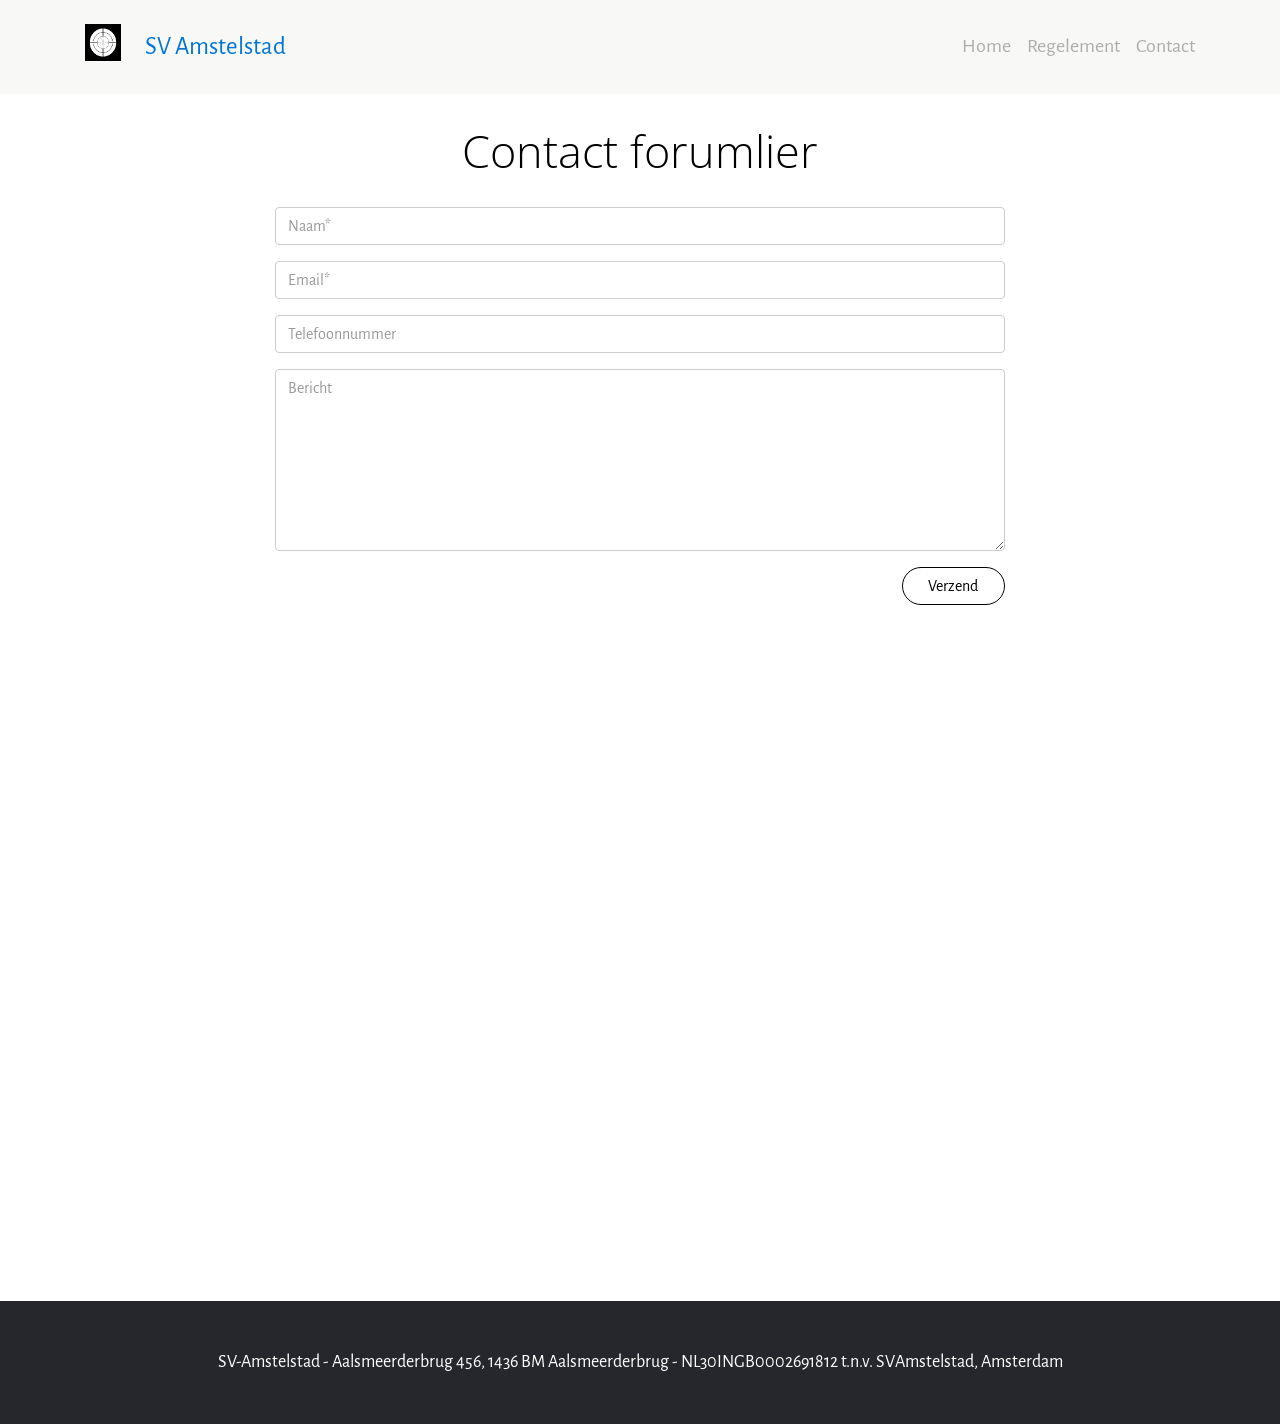
==== contact.html @ e91c743f "create github pages" ====
<!DOCTYPE html>
<html >
<head>
  <!-- Site made with Mobirise Website Builder v4.8.1, https://mobirise.com -->
  <meta charset="UTF-8">
  <meta http-equiv="X-UA-Compatible" content="IE=edge">
  <meta name="generator" content="Mobirise v4.8.1, mobirise.com">
  <meta name="viewport" content="width=device-width, initial-scale=1, minimum-scale=1">
  <link rel="shortcut icon" href="assets/images/mbr-1890x1920.jpg" type="image/x-icon">
  <meta name="description" content="">
  <title>Contact</title>
  <link rel="stylesheet" href="https://fonts.googleapis.com/css?family=Playfair+Display:400,700&subset=latin,cyrillic">
  <link rel="stylesheet" href="https://fonts.googleapis.com/css?family=Alegreya+Sans:400,700&subset=latin,vietnamese,latin-ext">
  <link rel="stylesheet" href="assets/tether/tether.min.css">
  <link rel="stylesheet" href="assets/bootstrap/css/bootstrap.min.css">
  <link rel="stylesheet" href="assets/puritym/css/style.css">
  <link rel="stylesheet" href="assets/mobirise/css/mbr-additional.css" type="text/css">
  
  
  
</head>
<body>
  <nav class="navbar navbar-light mbr-navbar navbar-fixed-top" id="menu-d" data-rv-view="17" style="background-color: rgb(248, 248, 246);">
    <div class="container">
        <button class="navbar-toggler pull-right hidden-md-up" type="button" data-toggle="collapse" data-target="#exCollapsingNavbar2">
            <div class="hamburger-icon"></div>
        </button>

        <div class="clearfix"></div>
        <div class="collapse navbar-toggleable-sm" id="exCollapsingNavbar2">
            <span class="navbar-logo"><a href="index.html"><img src="assets/images/mbr-1890x1920.jpg" alt="sv-amstelstad"></a></span>
            <span><a class="navbar-brand text-primary" href="https://mobirise.com">SV Amstelstad</a></span>

            

            <ul class="nav navbar-nav pull-xs-right"><li class="nav-item"><a class="nav-link" href="index.html">Home</a></li><li class="nav-item"><a class="nav-link" href="regelement.html">Regelement</a></li><li class="nav-item"><a class="nav-link" href="contact.html">Contact</a></li></ul>
        </div>
    </div>
</nav>

<section class="mbr-section mbr-section-small mbr-after-navbar" id="form1-f" data-rv-view="21" style="background-color: rgb(255, 255, 255); padding-top: 4.5rem; padding-bottom: 0rem;">
    
    <div class="container">
        <div class="row">
            <div class="col-sm-8 col-sm-offset-2" data-form-type="formoid">
                <h2 class="mbr-section-title display-3 text-xs-center">Contact forumlier</h2>

                <div data-form-alert="true"><div hidden="" data-form-alert-success="true">Bedankt voor het invullen! we proberen zo snel mogelijk te reageren.</div></div>
                <form action="https://mobirise.com/" method="post" data-form-title="Contact forumlier">
                    <input type="hidden" value="BhM0e43YBz61ileYf0R+CMtqY0c9GgPaT85jTgFKSDxzkgIaGH16BsyGV2KhoNHJaFeh5Exo8luiQhnqOsYwxJ5hQNiOdttinKqC2pIjWEijS5w5Z2ljmS/kTcCjDCly" data-form-email="true">
                    <div class="form-group">
                        <input type="text" class="form-control" name="name" required="" placeholder="Naam*" data-form-field="Name">
                    </div>
                    <div class="form-group">
                        <input type="email" class="form-control" name="email" required="" placeholder="Email*" data-form-field="Email">
                    </div>
                    <div class="form-group">
                        <input type="tel" class="form-control" name="phone" placeholder="Telefoonnummer" data-form-field="Phone">
                    </div>
                    <div class="form-group">
                        <textarea class="form-control" name="message" rows="7" placeholder="Bericht" data-form-field="Message"></textarea>
                    </div>
                    <div class="text-xs-right"><button type="submit" class="btn btn-secondary-outline">Verzend</button></div>
                </form>
            </div>
        </div>
    </div>
</section>

<section class="mbr-section mbr-section__container mbr-section__container--isolated" id="map2-h" data-rv-view="30">
    <div class="container">
        <div class="row">
            <div class="col-md-8 col-md-offset-2">
                <div class="mbr-map"><iframe frameborder="0" style="border:0" src="https://www.google.com/maps/embed/v1/place?key=AIzaSyA0Dx_boXQiwvdz8sJHoYeZNVTdoWONYkU&amp;q=place_id:ChIJN6shcVbnxUcRFDLN1cILj9s" allowfullscreen=""></iframe></div>
            </div>
        </div>
    </div>
</section>

<footer class="mbr-section mbr-section-nopadding mbr-footer" id="footer1-e" data-rv-view="19" style="background-color: rgb(38, 39, 44); padding-top: 3rem; padding-bottom: 1.98rem;">
    
    <div class="container">
        <p>SV-Amstelstad - Aalsmeerderbrug 456, 1436 BM Aalsmeerderbrug - NL30INGB0002691812 t.n.v. SVAmstelstad, Amsterdam<br></p>
    </div>
</footer>


  <script src="assets/web/assets/jquery/jquery.min.js"></script>
  <script src="assets/tether/tether.min.js"></script>
  <script src="assets/bootstrap/js/bootstrap.min.js"></script>
  <script src="assets/smooth-scroll/smooth-scroll.js"></script>
  <script src="assets/puritym/js/script.js"></script>
  <script src="assets/formoid/formoid.min.js"></script>
  
  
</body>
</html>
---- assets/puritym/css/style.css ----
.engine {
	position: absolute;
	text-indent: -2400px;
	text-align: center;
	padding: 0;
	top: 0;
	left: -2400px;
}/**
 * BOOTSTRAP CUSTOM
 */
.container {
  position: relative; }

.btn {
  margin-bottom: 0.5rem; }
  .btn + .btn {
    margin-left: 1rem; }

.btn-white {
  background: #fff;
  color: inherit; }

.btn-black {
  background: #000;
  color: #fff; }

.btn-social,
.btn-social:hover,
.btn-social:active,
.btn-social:focus {
  color: #fff; }

.display-1 {
  font-size: 4.3rem;
  margin-top: 3.9rem;
  margin-bottom: 2.8rem; }

.display-2 {
  font-size: 3.5rem;
  margin-top: 3.5rem;
  margin-bottom: 2.5rem; }

.display-3 {
  font-size: 2.8rem;
  margin-top: 3.2rem;
  margin-bottom: 2rem; }

.display-4 {
  font-size: 2.3rem;
  margin-top: 2.3rem;
  margin-bottom: 1.8rem; }

p.lead,
.lead p {
  margin-bottom: 2rem; }

.card .card-img-top {
  width: 100%; }

.card-block {
  background-color: #fff; }

@media (min-width: 768px) {
  .col-md-4:nth-of-type(3n+1) {
    clear: left; } }
@media (min-width: 544px) and (max-width: 767px) {
  .col-md-4:nth-of-type(odd) {
    clear: left; } }
.row.no-gutter {
  margin-left: 0;
  margin-right: 0; }

.row.no-gutter > [class*=col-]:not(:first-child),
.row.no-gutter > [class*=col-]:not(:last-child) {
  padding-right: 0;
  padding-left: 0; }

blockquote {
  padding: .5rem 1rem;
  margin: 0 0 1rem;
  margin-bottom: 1rem;
  font-size: 1.25rem;
  border-left: .25rem solid #f1c050; }

/**
 * TYPOGRAPHY
 */
body {
  font-family: "Alegreya Sans", sans-serif; }

h1, h2, h3, h4, h5, h6,
.h1, .h2, .h3, .h4, .h5, .h6,
.display-1, .display-2, .display-3, .display-4 {
  font-family: "Playfair Display", sans-serif; }

/**
 * MAPS
 */
@-webkit-keyframes mapCircleLoading {
  from {
    -webkit-transform: rotate(0deg); }
  to {
    -webkit-transform: rotate(359deg); } }
@keyframes mapCircleLoading {
  from {
    transform: rotate(0deg); }
  to {
    transform: rotate(359deg); } }
.mbr-map {
  position: relative; }
  .mbr-map iframe {
    height: 100%;
    width: 100%; }
  .mbr-map [data-state-details] {
    color: #6b6763;
    font-family: "Alegreya Sans", sans-serif;
    font-size: 1.25rem;
    height: 1.5em;
    margin-top: -0.75em;
    padding-left: 20px;
    padding-right: 20px;
    position: absolute;
    text-align: center;
    top: 50%;
    width: 100%; }
  .mbr-map[data-state] {
    background: #e9e5dc; }
  .mbr-map[data-state="loading"] [data-state-details] {
    display: none; }
  .mbr-map[data-state="loading"]::after {
    content: "";
    -webkit-animation: mapCircleLoading .6s infinite linear;
    animation: mapCircleLoading .6s infinite linear;
    border-radius: 50%;
    border: 6px rgba(255, 255, 255, 0.35) solid;
    border-top-color: #fff;
    height: 40px;
    left: 50%;
    margin-left: -20px;
    margin-top: -20px;
    position: absolute;
    top: 50%;
    width: 40px; }

/**
 * SECTIONS
 */
.mbr-section {
  position: relative;
  padding-top: 9rem;
  padding-bottom: 9rem;
  background-position: 50% 50%;
  background-repeat: no-repeat;
  background-size: cover; }

.mbr-section-full {
  display: table;
  width: 100%;
  height: 100vh;
  padding-top: 0;
  padding-bottom: 0; }

.mbr-section-small {
  padding-top: 4.5rem;
  padding-bottom: 4.5rem; }

.mbr-section-nopadding {
  padding-top: 0;
  padding-bottom: 0; }

.mbr-section-title {
  margin-top: 0; }

.mbr-table {
  display: table; }

.mbr-table-cell {
  position: relative;
  display: table-cell;
  vertical-align: middle;
  padding-top: 9rem;
  padding-bottom: 9rem; }

.mbr-inner-padding {
  padding: 4rem; }

/* footer */
.mbr-footer {
  color: #fff; }
  .mbr-footer .mbr-map,
  .mbr-footer .mbr-google-map {
    height: 300px; }
  .mbr-footer .form-control {
    color: #fff;
    background-color: #26272c;
    border-color: #1b1c20; }
  .mbr-footer ul {
    list-style-type: none;
    padding: 0; }
    .mbr-footer ul li {
      position: relative;
      padding-left: 1.2rem; }
      .mbr-footer ul li:before {
        content: '';
        position: absolute;
        margin-left: -1.2rem;
        width: 10px;
        height: 1px;
        top: 50%;
        background-color: #fff; }

footer.mbr-footer {
  padding-top: 3rem;
  padding-bottom: 2rem; }

/**
 * NAVBAR
 */
.mbr-navbar {
  position: absolute;
  top: 0;
  right: 0;
  left: 0;
  padding: 1.5rem 1rem;
  background-color: #fff;
  z-index: 1030; }
  .mbr-navbar.navbar-fixed-top {
    position: fixed; }
  .mbr-navbar.navbar-transparent {
    background-color: transparent; }
  .mbr-navbar .navbar-logo {
    margin-right: 1.5rem;
    float: left; }
  .mbr-navbar .navbar-logo,
  .mbr-navbar .navbar-logo img {
    height: 37px; }
  .mbr-navbar .navbar-brand {
    margin-right: 1.5rem; }
  .mbr-navbar .navbar-divider,
  .mbr-navbar .navbar-nav .nav-item + .nav-item,
  .mbr-navbar .navbar-nav .nav-link + .nav-link {
    margin-left: 1rem; }
  .mbr-navbar .navbar-nav + .navbar-nav {
    margin-right: 20px; }

.mbr-navbar .hamburger-icon, .navbar-dropdown .hamburger-icon {
  content: "";
  width: 16px;
  -webkit-box-shadow: 0 -6px 0 1px,0 0 0 1px,0 6px 0 1px;
  -moz-box-shadow: 0 -6px 0 1px,0 0 0 1px,0 6px 0 1px;
  box-shadow: 0 -6px 0 1px,0 0 0 1px,0 6px 0 1px; }

/**
 * HELPERS
 */
/* Colors */
.text-white {
  color: #fff !important; }

.text-black {
  color: #000 !important; }

/**
 * Mobirise Classes
 */
.mbr-after-navbar:before {
  content: "";
  display: block;
  height: 54px; }

.mbr-section__container--first {
  padding-bottom: 1rem; }

.mbr-section__container--middle {
  padding-top: 1rem;
  padding-bottom: 1rem; }

.mbr-section__container--last {
  padding-top: 1rem; }

.mbr-overlay,
.mbr-background-video,
.mbr-background-video-preview {
  position: absolute;
  bottom: 0;
  left: 0;
  right: 0;
  top: 0; }

.mbr-overlay {
  background-color: #fff;
  opacity: 0.5;
  z-index: 1; }
  .mbr-overlay ~ * {
    z-index: 2; }

.mbr-background-video-preview {
  z-index: 0 !important; }

.mbr-figure {
  display: block;
  overflow: hidden;
  position: relative;
  width: 100%;
  margin: 0; }
  .mbr-figure img, .mbr-figure iframe {
    display: block;
    width: 100%; }
  .mbr-figure .mbr-figure-caption {
    width: 100%;
    padding: 1.5rem 0;
    background-color: #FFF8E0; }
  .mbr-figure .mbr-figure-caption-over {
    position: absolute;
    bottom: 0;
    background-color: rgba(255, 255, 255, 0.5); }

.mbr-map,
.mbr-google-map {
  height: 400px; }

.mbr-arrow {
  position: absolute;
  text-align: center;
  font-size: 35px;
  bottom: 71px;
  left: 50%;
  width: 30px;
  margin-left: -15px;
  line-height: 1px;
  padding: 0 20px;
  -webkit-animation: floating-arrow 1.6s infinite ease-in-out 0s;
  -o-animation: floating-arrow 1.6s infinite ease-in-out 0s;
  animation: floating-arrow 1.6s infinite ease-in-out 0s; }
  .mbr-arrow, .mbr-arrow:hover, .mbr-arrow:focus {
    color: inherit; }

@-webkit-keyframes floating-arrow {
  from {
    -webkit-transform: translateY(0);
    transform: translateY(0); }
  65% {
    -webkit-transform: translateY(11px);
    transform: translateY(11px); }
  to {
    -webkit-transform: translateY(0);
    transform: translateY(0); } }
@-o-keyframes floating-arrow {
  from {
    -webkit-transform: translateY(0);
    transform: translateY(0); }
  65% {
    -webkit-transform: translateY(11px);
    transform: translateY(11px); }
  to {
    -webkit-transform: translateY(0);
    transform: translateY(0); } }
@keyframes floating-arrow {
  from {
    -webkit-transform: translateY(0);
    transform: translateY(0); }
  65% {
    -webkit-transform: translateY(11px);
    transform: translateY(11px); }
  to {
    -webkit-transform: translateY(0);
    transform: translateY(0); } }
@media (max-width: 767px) {
  .mbr-arrow {
    bottom: 41px; } }
@media (max-width: 320px) {
  .mbr-arrow {
    bottom: 21px;
    text-align: center; } }
@media all and (device-width: 320px) and (device-height: 568px) and (orientation: portrait) {
  .mbr-arrow {
    bottom: 31px; } }
/*-------

   Slider

-------*/
.mbr-slider .carousel-inner > .active,
.mbr-slider .carousel-inner > .next,
.mbr-slider .carousel-inner > .prev {
  display: table; }

.mbr-slider .carousel-control {
  background-image: none;
  width: 54px;
  height: 54px;
  top: 50%;
  margin-top: -27px;
  line-height: 54px;
  border-radius: 27px;
  color: inherit;
  background: #fff;
  border: 1px solid #000;
  opacity: 1;
  text-shadow: none;
  z-index: 5;
  -webkit-transition: all 0.2s ease-in-out 0s;
  -o-transition: all 0.2s ease-in-out 0s;
  transition: all 0.2s ease-in-out 0s; }

.mbr-slider .carousel-control .icon-next,
.mbr-slider .carousel-control .icon-prev {
  margin-top: -18px;
  font-size: 30px; }

.mbr-slider .carousel-control.left {
  margin-left: 2rem; }

.mbr-slider .carousel-control.right {
  margin-right: 2rem; }

.mbr-slider .carousel-control:hover {
  background: #000;
  color: #fff; }

.mbr-slider .carousel-indicators {
  bottom: 0; }

.mbr-slider .carousel-indicators li,
.mbr-slider .carousel-indicators .active {
  width: 15px;
  height: 15px;
  margin: 3px;
  border: 1px solid #000; }

.mbr-slider .carousel-indicators .active {
  background-color: #000; }

.mbr-slider .mbr-overlay {
  z-index: 0; }

@media (max-width: 767px) {
  .mbr-slider .carousel-control {
    top: auto;
    bottom: 20px; }

  .mbr-slider > .container .carousel-control {
    margin-bottom: 0px; } }
/* boxed slider */
.mbr-slider > .boxed-slider {
  position: relative;
  padding: 93px 0; }

.mbr-slider > .boxed-slider > div {
  position: relative; }

.mbr-slider > .container img {
  width: 100%; }

.mbr-slider > .container img + .row {
  position: absolute;
  top: 50%;
  left: 0;
  right: 0;
  -webkit-transform: translateY(-50%);
  -moz-transform: translateY(-50%);
  transform: translateY(-50%); }

.mbr-slider .mbr-section {
  padding: 0;
  background-attachment: scroll; }

.mbr-slider .mbr-table-cell {
  padding: 0; }

.mbr-slider > .container .carousel-indicators {
  margin-bottom: 3px; }

/* article slider */
.mbr-slider > .article-slider .mbr-section,
.mbr-slider > .article-slider .mbr-section .mbr-table-cell {
  padding-top: 0;
  padding-bottom: 0; }

/*-------

   Gallery

-------*/
.mbr-gallery .mbr-gallery-item {
  position: relative;
  display: inline-block;
  width: 25%; }
  @media (max-width: 768px) {
    .mbr-gallery .mbr-gallery-item {
      width: 50%; } }
  @media (max-width: 400px) {
    .mbr-gallery .mbr-gallery-item {
      width: 100%; } }

.mbr-gallery .mbr-gallery-item > a {
  position: relative;
  display: block;
  background: #fff;
  outline: none; }

.mbr-gallery .mbr-gallery-item img {
  width: 100%;
  opacity: 1;
  -webkit-transition: .2s opacity ease-in-out;
  transition: .2s opacity ease-in-out; }

.mbr-gallery .mbr-gallery-item > a:hover img {
  opacity: 0.9; }

.mbr-gallery .mbr-gallery-item .icon {
  position: absolute;
  font-size: 30px;
  top: 50%;
  left: 50%;
  color: #000;
  opacity: 0;
  -webkit-transform: translateX(-50%) translateY(-50%);
  transform: translateX(-50%) translateY(-50%);
  -webkit-transition: .2s opacity ease-in-out;
  transition: .2s opacity ease-in-out; }

.mbr-gallery .mbr-gallery-item > a:hover .icon {
  opacity: 1; }

/* remove spacing */
.mbr-gallery .mbr-gallery-row.no-gutter {
  margin: 0; }

.mbr-gallery .mbr-gallery-row.no-gutter .mbr-gallery-item {
  padding: 0; }

/* container */
.mbr-gallery .container.mbr-gallery-layout-default {
  padding: 93px 0; }

/* fix horizontal scrollbar */
.mbr-gallery .mbr-gallery-layout-default,
.mbr-gallery .mbr-gallery-layout-article {
  overflow: hidden; }

/* lightbox */
.mbr-gallery .modal {
  position: fixed;
  overflow: hidden;
  padding-right: 0 !important; }

.mbr-gallery .modal-body {
  padding: 0; }

.mbr-gallery .modal-body img {
  width: 100%; }

.mbr-gallery .modal .close {
  position: absolute;
  background-image: none;
  font-size: 20px;
  width: 54px;
  height: 54px;
  border-radius: 27px;
  color: #000;
  top: 2rem;
  right: 2rem;
  line-height: 54px;
  opacity: 1;
  border: 1px solid #000;
  text-align: center;
  text-shadow: none;
  z-index: 5;
  -webkit-transition: all 0.2s ease-in-out 0s;
  -o-transition: all 0.2s ease-in-out 0s;
  transition: all 0.2s ease-in-out 0s; }

.mbr-gallery .modal .close:hover {
  background: #000;
  color: #fff; }

/* modal back color opacity */
.modal-backdrop.in {
  opacity: 0.8;
  filter: alpha(opacity=80); }

@media (max-width: 768px) {
  .mbr-gallery .modal-dialog {
    margin: 10px auto; }

  .mbr-gallery .carousel-indicators,
  .mbr-gallery .carousel-control,
  .mbr-gallery .modal .close {
    position: fixed; } }
/* fix fade in effect */
.mbr-gallery .modal.fade .modal-dialog {
  margin-top: -100px;
  -webkit-transition: margin-top 0.3s ease-out;
  -moz-transition: margin-top 0.3s ease-out;
  -o-transition: margin-top 0.3s ease-out;
  transition: margin-top 0.3s ease-out; }

.mbr-gallery .modal.in .modal-dialog,
.mbr-gallery .modal.fade .modal-dialog {
  -webkit-transform: none;
  -ms-transform: none;
  -o-transform: none;
  transform: none; }

.mbr-gallery .modal.in .modal-dialog {
  margin-top: 30px; }

/* iconfont default styling */
/* for buttons */
.mbr-iconfont.mbr-iconfont-btn,
.mbr-buttons__btn .mbr-iconfont {
  padding-right: 0.3em;
  font-size: 1.5em;
  line-height: 0.5em;
  vertical-align: text-bottom;
  position: relative;
  top: -0.1em;
  text-decoration: none; }

/* menu links */
.mbr-iconfont.mbr-iconfont-btn-parent,
.mbr-buttons__link .mbr-iconfont {
  padding-right: 0.3em;
  font-size: 1.3em;
  top: -0.2em;
  position: relative;
  vertical-align: middle; }

/* msg-box4 */
.mbr-iconfont.mbr-iconfont-msg-box4,
.mbr-iconfont.mbr-iconfont-msg-box5 {
  font-size: 357px;
  text-decoration: none;
  color: #000; }

/*menu logo */
.mbr-iconfont.mbr-iconfont-menu,
.mbr-iconfont.mbr-iconfont-ext__menu {
  font-size: 37px;
  text-decoration: none;
  color: rgba(0, 0, 0, 0.8); }

/* contacts1 */
.mbr-iconfont.mbr-iconfont-contacts1 {
  font-size: 119px;
  text-decoration: none;
  color: #9C9C9C; }

.mbr-iconfont.mbr-iconfont-features1 {
  font-size: 140px;
  text-decoration: none;
  text-align: center;
  display: block;
  margin-top: 0.2em; }

.mbr-table-cell-lg {
  position: relative;
  display: table-cell;
  vertical-align: middle;
  padding-top: 0;
  padding-bottom: 0;
  float: none; }

@media (max-width: 991px) {
  .mbr-table-cell-lg {
    display: block; } }
/*image-resize*/
.image-size .mbr-figure {
  text-align: center; }

@media (max-width: 991px) {
  .image-size {
    width: 100% !important; }
    .image-size .mbr-iconfont {
      font-size: 260px !important; } }

/*# sourceMappingURL=style.css.map */
---- assets/mobirise/css/mbr-additional.css ----
@import url(https://fonts.googleapis.com/css?family=Open+Sans:400,300,700);

#menu-0 .navbar-toggler {
  color: #000;
}
#menu-0 .navbar-brand {
  font-size: 25px;
}
#menu-0 .nav-link {
  font-size: 20px;
}
#header1-i H1 {
  color: #ffffff;
  font-family: 'Open Sans', sans-serif;
}
#footer1-4 P {
  text-align: center;
  font-size: 18px;
}
#menu-5 .navbar-toggler {
  color: #000;
}
#menu-5 .navbar-brand {
  font-size: 25px;
}
#menu-5 .nav-link {
  font-size: 20px;
}
#header3-b H3 {
  text-align: center;
}
#footer1-6 P {
  text-align: center;
  font-size: 18px;
}

#menu-d .navbar-toggler {
  color: #000;
}
#menu-d .navbar-brand {
  font-size: 25px;
}
#menu-d .nav-link {
  font-size: 20px;
}
#footer1-e P {
  text-align: center;
  font-size: 18px;
}
#form1-f .mbr-section-title {
  font-family: 'Open Sans', sans-serif;
}
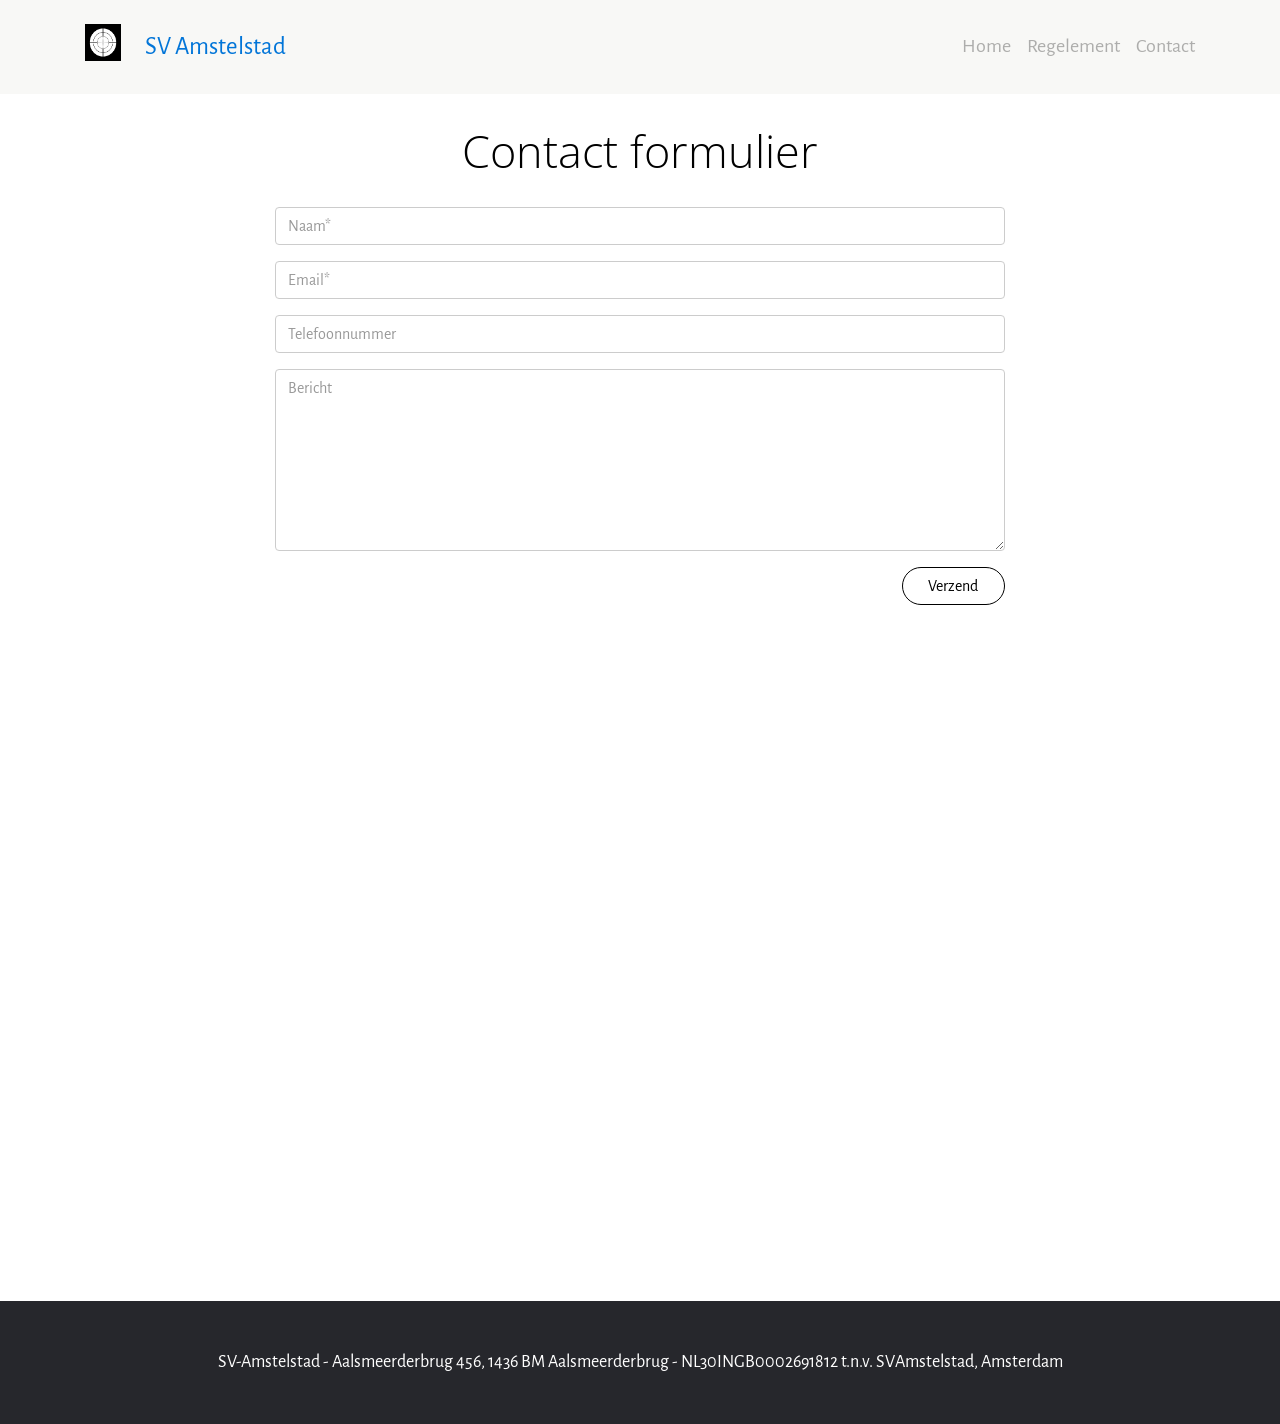
==== commit c492b216: "create github pages" ====
--- a/contact.html
+++ b/contact.html
@@ -43,11 +43,11 @@
     <div class="container">
         <div class="row">
             <div class="col-sm-8 col-sm-offset-2" data-form-type="formoid">
-                <h2 class="mbr-section-title display-3 text-xs-center">Contact forumlier</h2>
+                <h2 class="mbr-section-title display-3 text-xs-center">Contact formulier</h2>
 
                 <div data-form-alert="true"><div hidden="" data-form-alert-success="true">Bedankt voor het invullen! we proberen zo snel mogelijk te reageren.</div></div>
-                <form action="https://mobirise.com/" method="post" data-form-title="Contact forumlier">
-                    <input type="hidden" value="BhM0e43YBz61ileYf0R+CMtqY0c9GgPaT85jTgFKSDxzkgIaGH16BsyGV2KhoNHJaFeh5Exo8luiQhnqOsYwxJ5hQNiOdttinKqC2pIjWEijS5w5Z2ljmS/kTcCjDCly" data-form-email="true">
+                <form action="https://mobirise.com/" method="post" data-form-title="Contact formulier">
+                    <input type="hidden" value="ITJZ+602S+BuQkKFKurYgSxnjM0guZzyS5sG9xs9AkH5GuGPHQorppDcHP3qv3p9ZnqjCMkNfa9+sZe1NVt0Gf1jkWuwH8MzY7KCnaO+9fyP9Cn+ABlJeZL9WoDSKTdr" data-form-email="true">
                     <div class="form-group">
                         <input type="text" class="form-control" name="name" required="" placeholder="Naam*" data-form-field="Name">
                     </div>
--- a/assets/mobirise/css/mbr-additional.css
+++ b/assets/mobirise/css/mbr-additional.css
@@ -12,6 +12,15 @@
 #header1-i H1 {
   color: #ffffff;
   font-family: 'Open Sans', sans-serif;
+}
+#msg-box3-n .mbr-header .mbr-header__text {
+  text-align: center;
+}
+#msg-box3-n .mbr-header .mbr-header__subtext {
+  text-align: center;
+}
+#msg-box3-n .lead P {
+  text-align: left;
 }
 #footer1-4 P {
   text-align: center;
@@ -50,3 +59,16 @@
 #form1-f .mbr-section-title {
   font-family: 'Open Sans', sans-serif;
 }
+#menu-j .navbar-toggler {
+  color: #000;
+}
+#menu-j .navbar-brand {
+  font-size: 25px;
+}
+#menu-j .nav-link {
+  font-size: 20px;
+}
+#footer1-k P {
+  text-align: center;
+  font-size: 18px;
+}
